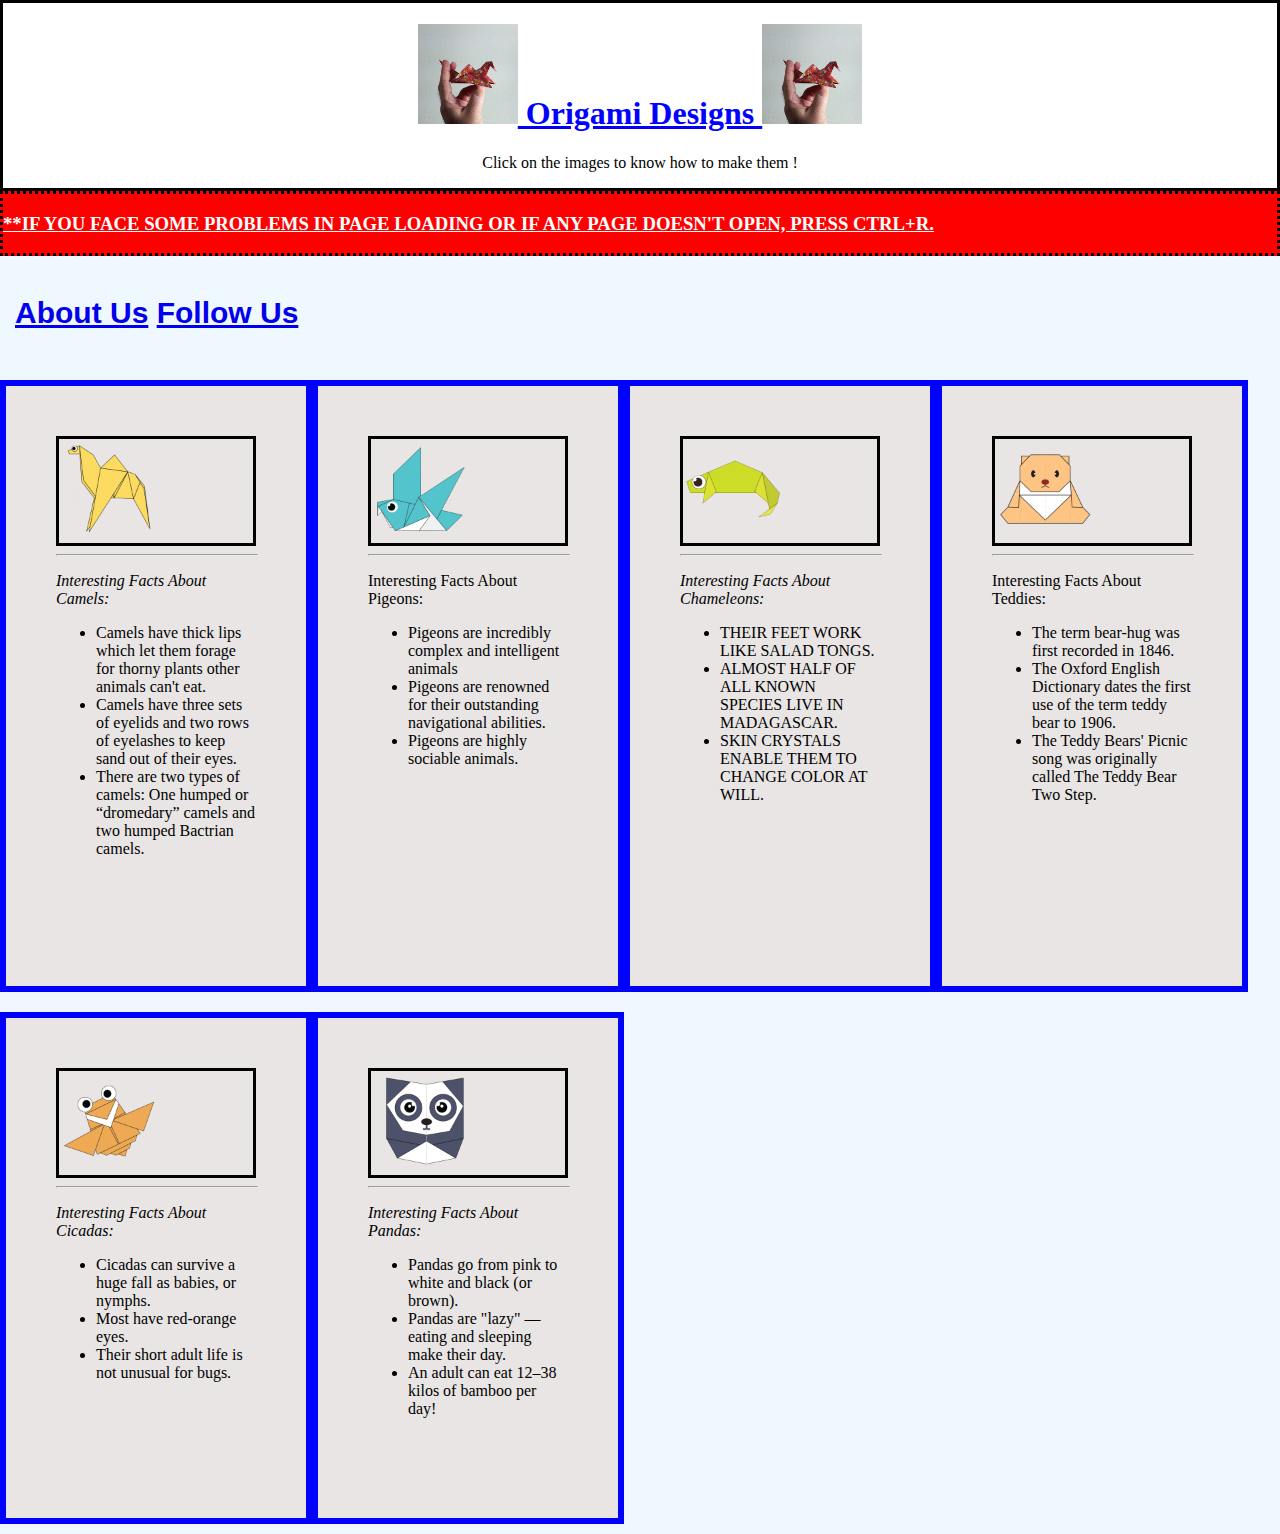
==== index.html @ ca0cd0c7 "Add files via upload" ====
<!DOCTYPE html>
<html>

<head>
  <title>Origami Designs</title>
 
  <link rel="stylesheet"
    type="text/css"
    href="style.css"/>
</head>

<body style="background-color: #F0F8FF;">

  <div class="head">
    <font color = "blue">
      <h1><b><u><center>
        <img src="origami.gif" width=100 height=100>
        Origami Designs
      <img src="origami.gif" width=100 height=100>
      </center></u></b></h1>
    </font>
    <center><p>Click on the images to know how to make them !</p></center>
  </div>

  <div class="note">
    <font color = "white">
    <h3><u>**IF YOU FACE SOME PROBLEMS IN PAGE LOADING OR IF ANY PAGE DOESN'T OPEN, PRESS CTRL+R.</u></h3></font>
  </div>

  <div class="menu">
    <h2> <a href="about.html">About Us</a>
    <a href="followus.html">Follow Us</a></h2>
  </div>

  <div class="grid">
    <div class="camel">
      <div class="img">
      <a href="http://origami.me/camel" target="_blank"><img src="camel.png" width=100 height=100></a>
    </div>
      <hr width = 200px>
      <p><i>Interesting Facts About Camels:</i></p>
      <ul>
        <li> Camels have thick lips which let them forage for thorny plants other animals can't eat.<br></li>
          <li> Camels have three sets of eyelids and two rows of eyelashes to keep sand out of their eyes.<br></li>
          <li>There are two types of camels: One humped or “dromedary” camels and two humped Bactrian camels.</li>
      </ul>
    </div>

    <div class="pigeon">
      <div class="img">
      <a href="http://origami.me/pigeon" target="_blank"><img src="pigeon.png" width=100 height=100></a>
    </div>
      <hr width = 200px>
      <p>Interesting Facts About Pigeons:</p>
      <ul>
        <li>Pigeons are incredibly complex and intelligent animals</li>
        <li>Pigeons are renowned for their outstanding navigational abilities.</li>
        <li>Pigeons are highly sociable animals.</li>
      </ul>
    </div>

    <div class="chameleon">
      <div class="img">
      <a href="http://origami.me/chameleon" target="_blank"><img src="chameleon.png" width=100
          height=100></a>
        </div>
          <hr width = 200px>
      <p><i>Interesting Facts About Chameleons:</i></p>
      <ul>
        <li> THEIR FEET WORK LIKE SALAD TONGS.<br></li>
      <li> ALMOST HALF OF ALL KNOWN SPECIES LIVE IN MADAGASCAR.<br></li>
        <li>SKIN CRYSTALS ENABLE THEM TO CHANGE COLOR AT WILL.</li>
      </ul>
    </div>

    <div class="teddy">
      <div class="img">
      <a href="http://origami.me/teddy-bear" target="_blank"><img src="teddy.png" width=100 height=100></a>
    </div>
      <hr width = 200px>
      <p>Interesting Facts About Teddies:</p>
      <ul>
        <li> The term bear-hug was first recorded in 1846.<br></li>
      <li> The Oxford English Dictionary dates the first use of the term teddy bear to 1906.<br></li>
        <li>The Teddy Bears' Picnic song was originally called The Teddy Bear Two Step.</li>
      </ul>
    </div>

    <div class="cicada">
      <div class="img">
      <a href="http://origami.me/flying-cicada" target="_blank"><img src="cicada.png" width=100
          height=100></a>
        </div>
          <hr width = 200px>
      <p><i>Interesting Facts About Cicadas:</i></p>
      <ul>
        <li> Cicadas can survive a huge fall as babies, or nymphs.<br></li>
      <li> Most have red-orange eyes.<br></li>
        <li>Their short adult life is not unusual for bugs.</li>
      </ul>
    </div>
    <div class="panda">
      <div class="img">
      <a href="http://origami.me/panda" target="_blank"><img src="panda.png" width=100 height=100></a>
    </div>
      <hr width = 200px>
      <p><i>Interesting Facts About Pandas:</i></p>
      <ul>
        <li> Pandas go from pink to white and black (or brown).<br></li>
      <li> Pandas are "lazy" — eating and sleeping make their day.<br></li>
        <li>An adult can eat 12–38 kilos of bamboo per day!</li>
      </ul>
    </div>
    
    
  </div>

</body>

</html>
---- style.css ----
body{
  margin: 0px;
  
}

.head{
      
  background-color:white;
  border:solid;
  font-family: fantasy;
   }

   .note{
     background-color: red;
     border: dotted;
   }

   .menu{
     display: flex;
     justify-content: space-between;
    
     padding: 15px;
     font-size: 20px;
     font-family: sans-serif;
     font-weight: 400;
     color: #000000;
     
     
   }

   .img{
     border: solid;
   }

.grid {
  background: darkred;
  background-color: #F0F8FF;
  display: flex;
  justify-content: last baseline;
  flex-direction: row;
  text-align: left;
  flex-wrap: wrap;
}

.camel {
  border: 1px solid #0000FF;
  margin-top: 10px;
  margin-bottom: 10px;
  width: 200px;
  height: 500px;
  padding: 50px;
  background-color:#E8E5E4;
  border-width: 6px;
 
}


.chameleon {
  border: 1px solid #0000FF;
  margin-top: 10px;
  margin-bottom: 10px;
  width: 200px;
  height: 500px;
  padding: 50px;
  background-color:#E8E5E4;
  border-width: 6px;
}

.cicada {
  border: 1px solid #0000FF;
  margin-top: 10px;
  margin-bottom: 10px;
  width: 200px;
  height: 400px;
  padding: 50px;
  background-color:#E8E5E4;
  border-width: 6px;
}

.panda {
  border: 1px solid #0000FF;
  margin-top: 10px;
  margin-bottom: 10px;
  width: 200px;
  height: 400px;
  padding: 50px;
  background-color:#E8E5E4;
  border-width: 6px;
}

.pigeon {
  border: 1px solid #0000FF;
  margin-top: 10px;
  margin-bottom: 10px;
  width: 200px;
  height: 500px;
  padding: 50px;
  background-color:#E8E5E4;
  border-width: 6px;
}

.teddy {
  border: 1px solid #0000FF;
  margin-top: 10px;
  margin-bottom: 10px;
  width: 200px;
  height: 500px;
  padding: 50px;
  background-color:#E8E5E4;
  border-width: 6px;
}
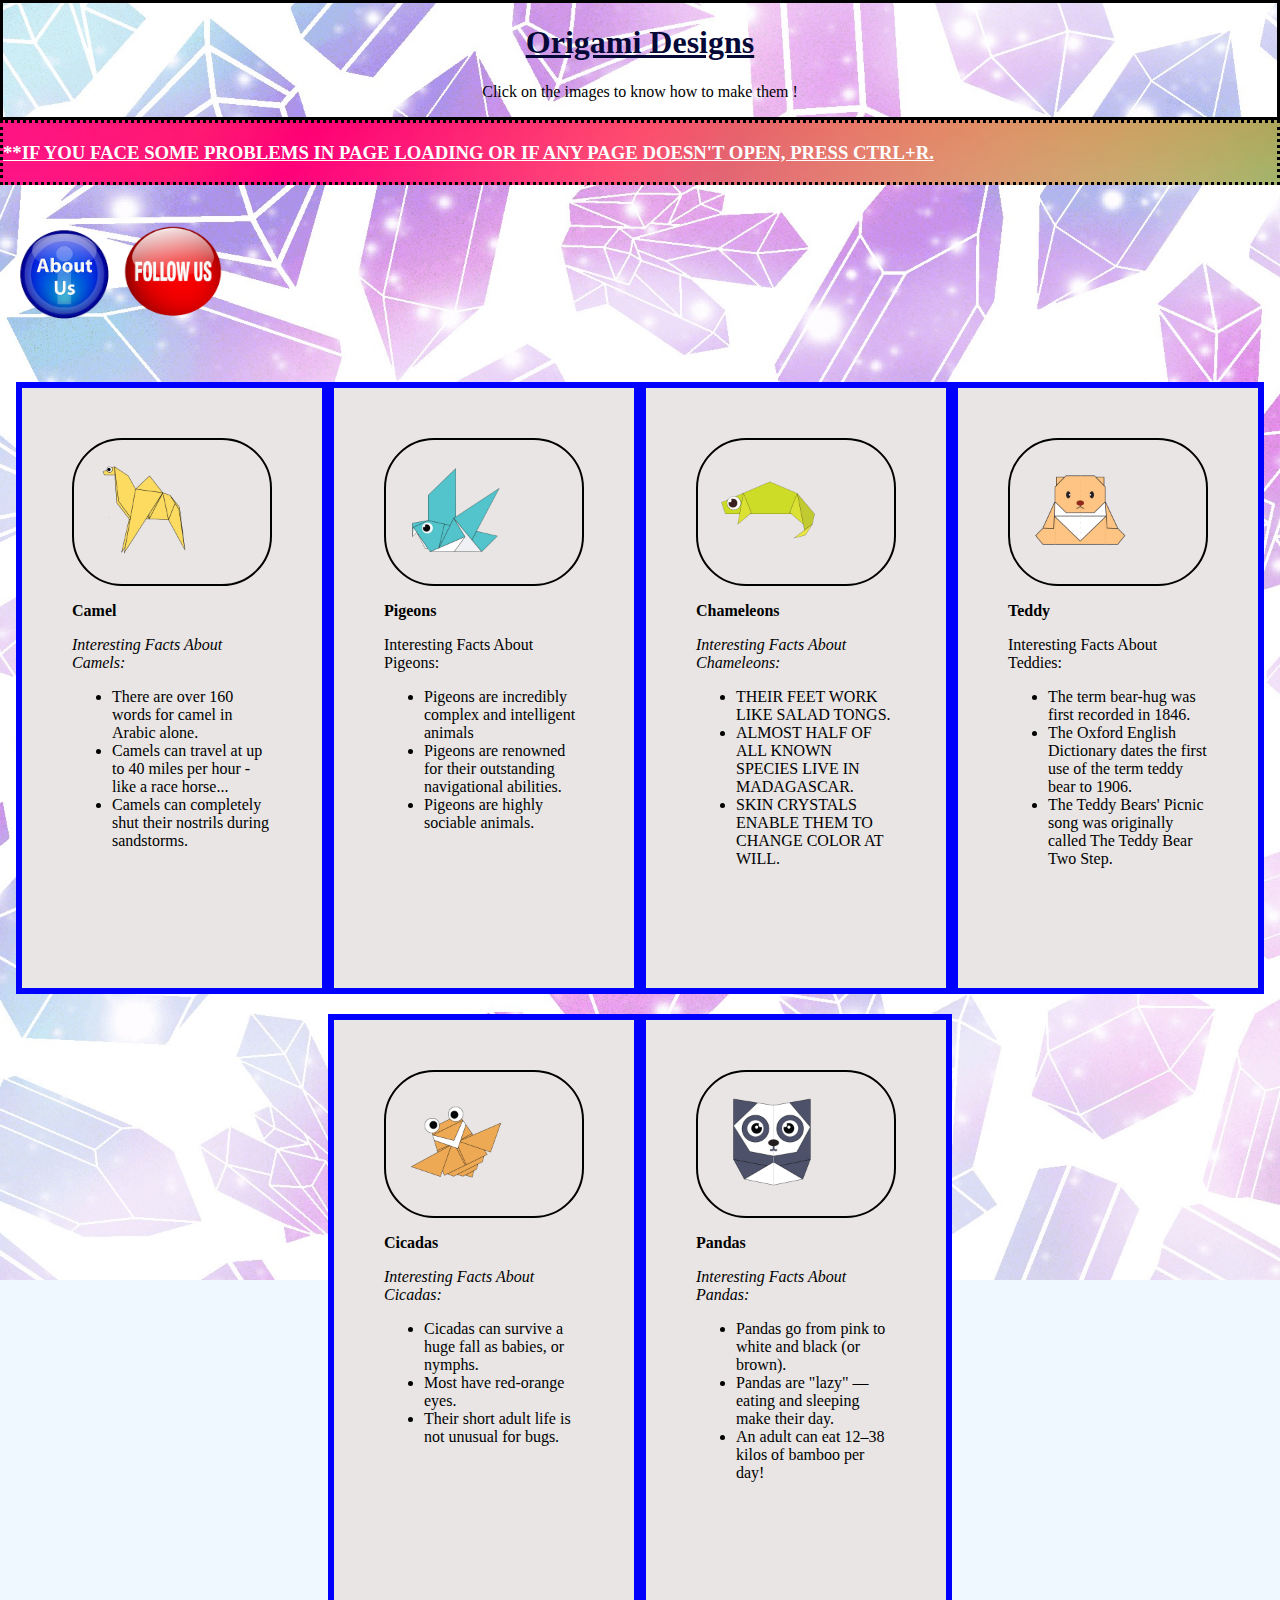
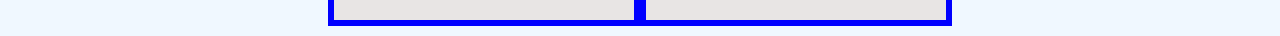
==== commit 633e3167: "Add files via upload" ====
--- a/index.html
+++ b/index.html
@@ -13,11 +13,9 @@
 <body style="background-color: #F0F8FF;">
 
   <div class="head">
-    <font color = "blue">
+    <font color = #050938>
       <h1><b><u><center>
-        <img src="origami.gif" width=100 height=100>
         Origami Designs
-      <img src="origami.gif" width=100 height=100>
       </center></u></b></h1>
     </font>
     <center><p>Click on the images to know how to make them !</p></center>
@@ -29,29 +27,35 @@
   </div>
 
   <div class="menu">
-    <h2> <a href="about.html">About Us</a>
-    <a href="followus.html">Follow Us</a></h2>
+    <h2> <a href="about.html"><b><img src="about.png" width=100 height=100></b></a>
+    <a href="followus.html"><b><img src="follow.png" width=100 height=100></b></a></h2>
   </div>
 
   <div class="grid">
-    <div class="camel">
+    <div class="origami">
       <div class="img">
       <a href="http://origami.me/camel" target="_blank"><img src="camel.png" width=100 height=100></a>
     </div>
-      <hr width = 200px>
+    <div class="para">
+      <p><b>
+       Camel</b></p>
+    </div>
       <p><i>Interesting Facts About Camels:</i></p>
       <ul>
-        <li> Camels have thick lips which let them forage for thorny plants other animals can't eat.<br></li>
-          <li> Camels have three sets of eyelids and two rows of eyelashes to keep sand out of their eyes.<br></li>
-          <li>There are two types of camels: One humped or “dromedary” camels and two humped Bactrian camels.</li>
+        <li> There are over 160 words for camel in Arabic alone.<br></li>
+          <li> Camels can travel at up to 40 miles per hour - like a race horse...<br></li>
+          <li>Camels can completely shut their nostrils during sandstorms.</li>
       </ul>
     </div>
 
-    <div class="pigeon">
+    <div class="origami">
       <div class="img">
       <a href="http://origami.me/pigeon" target="_blank"><img src="pigeon.png" width=100 height=100></a>
     </div>
-      <hr width = 200px>
+    <div class="para">
+      <p><b>
+       Pigeons</b></p>
+    </div>
       <p>Interesting Facts About Pigeons:</p>
       <ul>
         <li>Pigeons are incredibly complex and intelligent animals</li>
@@ -60,12 +64,15 @@
       </ul>
     </div>
 
-    <div class="chameleon">
+    <div class="origami">
       <div class="img">
       <a href="http://origami.me/chameleon" target="_blank"><img src="chameleon.png" width=100
           height=100></a>
         </div>
-          <hr width = 200px>
+        <div class="para">
+          <p><b>
+           Chameleons</b></p>
+        </div>
       <p><i>Interesting Facts About Chameleons:</i></p>
       <ul>
         <li> THEIR FEET WORK LIKE SALAD TONGS.<br></li>
@@ -74,11 +81,14 @@
       </ul>
     </div>
 
-    <div class="teddy">
+    <div class="origami">
       <div class="img">
       <a href="http://origami.me/teddy-bear" target="_blank"><img src="teddy.png" width=100 height=100></a>
     </div>
-      <hr width = 200px>
+    <div class="para">
+      <p><b>
+       Teddy</b></p>
+    </div>
       <p>Interesting Facts About Teddies:</p>
       <ul>
         <li> The term bear-hug was first recorded in 1846.<br></li>
@@ -87,12 +97,15 @@
       </ul>
     </div>
 
-    <div class="cicada">
+    <div class="origami">
       <div class="img">
       <a href="http://origami.me/flying-cicada" target="_blank"><img src="cicada.png" width=100
           height=100></a>
         </div>
-          <hr width = 200px>
+        <div class="para">
+          <p><b>
+           Cicadas</b></p>
+        </div>
       <p><i>Interesting Facts About Cicadas:</i></p>
       <ul>
         <li> Cicadas can survive a huge fall as babies, or nymphs.<br></li>
@@ -100,11 +113,14 @@
         <li>Their short adult life is not unusual for bugs.</li>
       </ul>
     </div>
-    <div class="panda">
+    <div class="origami">
       <div class="img">
       <a href="http://origami.me/panda" target="_blank"><img src="panda.png" width=100 height=100></a>
     </div>
-      <hr width = 200px>
+    <div class="para">
+      <p><b>
+       Pandas</b></p>
+    </div>
       <p><i>Interesting Facts About Pandas:</i></p>
       <ul>
         <li> Pandas go from pink to white and black (or brown).<br></li>
--- a/style.css
+++ b/style.css
@@ -1,23 +1,34 @@
 body{
   margin: 0px;
-  
+  background-image: url(bg.png);
+  background-repeat: no-repeat;
+background-size: cover;
+background-attachment: fixed;
 }
 
 .head{
       
   background-color:white;
+  background-image: url(bg.png);
+  background-repeat: no-repeat;
+background-size: cover;
+background-attachment: fixed;
   border:solid;
   font-family: fantasy;
    }
 
    .note{
-     background-color: red;
+     background-image: url(bg2.png);
+     background-repeat: no-repeat;
+background-size: cover;
+background-attachment: fixed;
      border: dotted;
+     
    }
 
    .menu{
      display: flex;
-     justify-content: space-between;
+     justify-content: start;
     
      padding: 15px;
      font-size: 20px;
@@ -29,20 +40,26 @@
    }
 
    .img{
-     border: solid;
+    border: 2px solid #000000;
+    border-radius: 50px;
+    padding: 10%;
    }
 
 .grid {
   background: darkred;
   background-color: #F0F8FF;
+  background-image: url(bg.png);
+  background-repeat: no-repeat;
+background-size: cover;
+background-attachment: fixed;
   display: flex;
-  justify-content: last baseline;
+  justify-content: center;
   flex-direction: row;
   text-align: left;
   flex-wrap: wrap;
 }
 
-.camel {
+.origami {
   border: 1px solid #0000FF;
   margin-top: 10px;
   margin-bottom: 10px;
@@ -51,61 +68,25 @@
   padding: 50px;
   background-color:#E8E5E4;
   border-width: 6px;
- 
+  
+}
+.origami:hover{
+  transform: scale(1.2);
+  
+}
+
+a:link{
+  transform: scale(1.2);
+  color: black;
+  font-family: Impact, Haettenschweiler, 'Arial Narrow Bold', sans-serif;
 }
 
 
-.chameleon {
-  border: 1px solid #0000FF;
-  margin-top: 10px;
-  margin-bottom: 10px;
-  width: 200px;
-  height: 500px;
-  padding: 50px;
-  background-color:#E8E5E4;
-  border-width: 6px;
+a:visited{
+  color: black;
+  font-family: Impact, Haettenschweiler, 'Arial Narrow Bold', sans-serif;
 }
-
-.cicada {
-  border: 1px solid #0000FF;
-  margin-top: 10px;
-  margin-bottom: 10px;
-  width: 200px;
-  height: 400px;
-  padding: 50px;
-  background-color:#E8E5E4;
-  border-width: 6px;
-}
-
-.panda {
-  border: 1px solid #0000FF;
-  margin-top: 10px;
-  margin-bottom: 10px;
-  width: 200px;
-  height: 400px;
-  padding: 50px;
-  background-color:#E8E5E4;
-  border-width: 6px;
-}
-
-.pigeon {
-  border: 1px solid #0000FF;
-  margin-top: 10px;
-  margin-bottom: 10px;
-  width: 200px;
-  height: 500px;
-  padding: 50px;
-  background-color:#E8E5E4;
-  border-width: 6px;
-}
-
-.teddy {
-  border: 1px solid #0000FF;
-  margin-top: 10px;
-  margin-bottom: 10px;
-  width: 200px;
-  height: 500px;
-  padding: 50px;
-  background-color:#E8E5E4;
-  border-width: 6px;
-}
+.img:hover{
+  background-color: rgba(250, 10, 10, 0.349);
+  color:  black;
+}